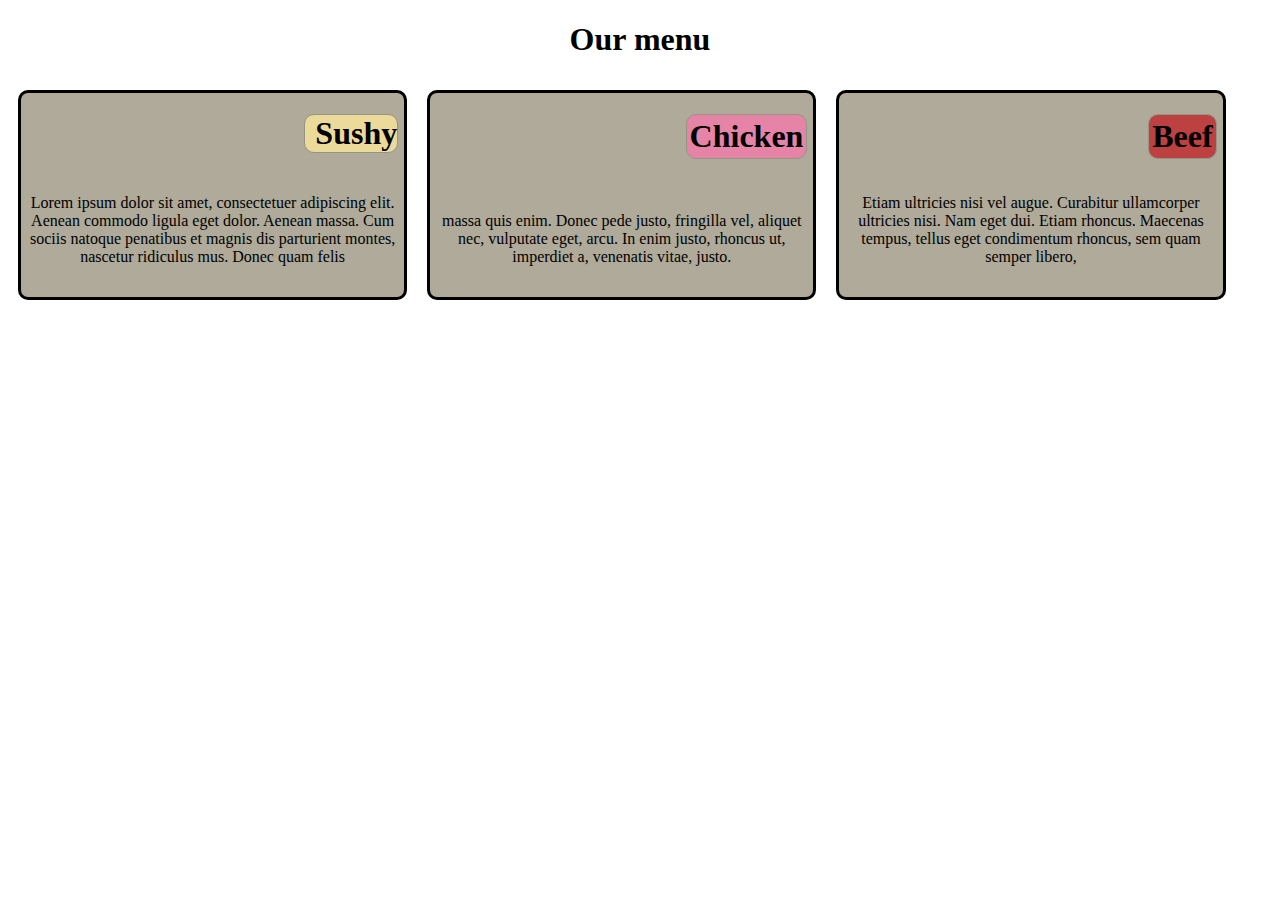
==== mod2_solution/index.html @ 2599a92e "Add files via upload" ====
<!DOCTYPE html>
<html>
<head>
	<title></title>
	<meta charset="utf-8">
	<link rel="stylesheet" type="text/css" href="css.css">
</head>
<body>
	<h1> Our menu</h1>
	<div class="row">
		<section class="  col-lg-4 col-md-6 col-sm-12">
			<h1 id="ids">Sushy</h1>
			<p>
				Lorem ipsum dolor sit amet, consectetuer adipiscing elit. Aenean commodo ligula eget dolor. Aenean massa. Cum sociis natoque penatibus et magnis dis parturient montes, nascetur ridiculus mus. Donec quam felis
				
			</p>
		</section>
		<section class="  col-lg-4 col-md-6 col-sm-12">
			<h1 id="idc">Chicken</h1>
			<p>
				massa quis enim. Donec pede justo, fringilla vel, aliquet nec, vulputate eget, arcu. In enim justo, rhoncus ut, imperdiet a, venenatis vitae, justo. 
				
			</p>
		</section>
		<section class="  col-lg-4 col-md-12 col-sm-12">
			<h1 id="idb"> Beef</h1>
			<p>
				Etiam ultricies nisi vel augue. Curabitur ullamcorper ultricies nisi. Nam eget dui. Etiam rhoncus. Maecenas tempus, tellus eget condimentum rhoncus, sem quam semper libero,
				
			</p>
		</section>
	</div>
</body>
</html>
---- mod2_solution/css.css ----
body>h1 {
			text-align: center ; 
			font-family: cursive ;
		}
			section
		{
			margin: 10px ; 
			text-align: center;
			background-color: #AFAA99 ;
			border: solid  black ;
			border-radius: 10px;
			height: 200px ;
			position: relative; 
		}
		section>h1 
		{	position: absolute;
			top: 0 ; 
			right: 0 ; 
			text-align: right ; 
			border: solid #939684 1px;
			margin-right: 6px ; 
			font-family: fantasy;
			margin-left:0; ;
			padding-right: 0 ; 
			border-radius: 10px;
			
		}
		section>p 
		{
			
			font-family: cursive ;
			margin-right: auto ; 
			margin-left: auto ;  
			position: absolute;
			bottom: 15px ;
			left: 0 ;
		}

		#idc 
		{	
			background-color: #E584A6 ; 
			
			padding: 3px ;
		}
		#ids
		{	
			
			background-color: #ECDA9B ;
			padding-left :10px ;

		}
		#idb 
		{	
			
			background-color: #BD4141 ; 
			padding: 3px ;

		}
		.row 
		{
			width: 100% ;
		}
		@media(min-width: 992px)
		{
			.col-lg-1,.col-lg-2,.col-lg-3,.col-lg-4,.col-lg-5,.col-lg-6,.col-lg-7,.col-lg-8,.col-lg-9,.col-lg-10,.col-lg-11,.col-lg-12 {
				float:left;
				padding: 2px ; 
			}
			.col-lg-1 {
				width: 8.33%;
			}
			.col-lg-2 {
				width: 16.66%;
			}
			.col-lg-3 {
				width: 25%;
			}
			.col-lg-4 {
				width: 30%;
			}
			.col-lg-5 {
				width: 41.66%;
			}
			.col-lg-6 {
				width: 50%;
			}
			.col-lg-7 {
				width: 58.33%;
			}
			.col-lg-8 {
				width: 66.66%;
			}
			.col-lg-9 {
				width: 79.99%;
			}
			.col-lg-10 {
				width: 83.33%;
			}
			.col-lg-11 {
				width: 91.66%;
			}
			.col-lg-12 {
				width: 100%;
			}
		}
		@media ( min-width: 768px) and (max-width: 991px)
		{

			.col-md-1,.col-md-2,.col-md-3,.col-md-4,.col-md-5,.col-md-6,.col-md-7,.col-md-8,.col-md-9,.col-md-10,.col-md-11,.col-md-12 {
				float:left;
				padding: 2px ; 
			}
			.col-md-1 {
				width: 8.33%;
			}
			.col-md-2 {
				width: 16.66%;
			}
			.col-md-3 {
				width: 25%;
			}
			.col-md-4 {
				width: 33.33%;
			}
			.col-md-5 {
				width: 41.66%;
			}
			.col-md-6 {
				width: 45%;
			}
			.col-md-7 {
				width: 58.33%;
			}
			.col-md-8 {
				width: 66.66%;
			}
			.col-md-9 {
				width: 79.99%;
			}
			.col-md-10 {
				width: 83.33%;
			}
			.col-md-11 {
				width: 91.66%;
			}
			.col-md-12 {
				width: 95%;
			}
			section>h1
			 {
			 	front-size: .5em;

			  }
			  section>p 
		{
			
			font-family: cursive ;
			margin-right: auto ; 
			margin-left: auto ;  
			position: absolute;
			bottom: 0 ;
			left: 0 ;

		}

		}
		@media (max-width: 767px)
		{

			.col-md-1,.col-md-2,.col-md-3,.col-md-4,.col-md-5,.col-md-6,.col-md-7,.col-md-8,.col-md-9,.col-md-10,.col-md-11,.col-md-12 {
				float:left;
				border : 1px solid black  ;
				padding: 2px ; 
			}
			.col-sm-1 {
				width: 8.33%;
			}
			.col-sm-2 {
				width: 16.66%;
			}
			.col-sm-3 {
				width: 25%;
			}
			.col-sm-4 {
				width: 33.33%;
			}
			.col-sm-5 {
				width: 41.66%;
			}
			.col-sm-6 {
				width: 50%;
			}
			.col-sm-7 {
				width: 58.33%;
			}
			.col-sm-8 {
				width: 66.66%;
			}
			.col-sm-9 {
				width: 79.99%;
			}
			.col-sm-10 {
				width: 83.33%;
			}
			.col-sm-11 {
				width: 91.66%;
			}
			.col-sm-12 {
				width: 98%;
			}
		}
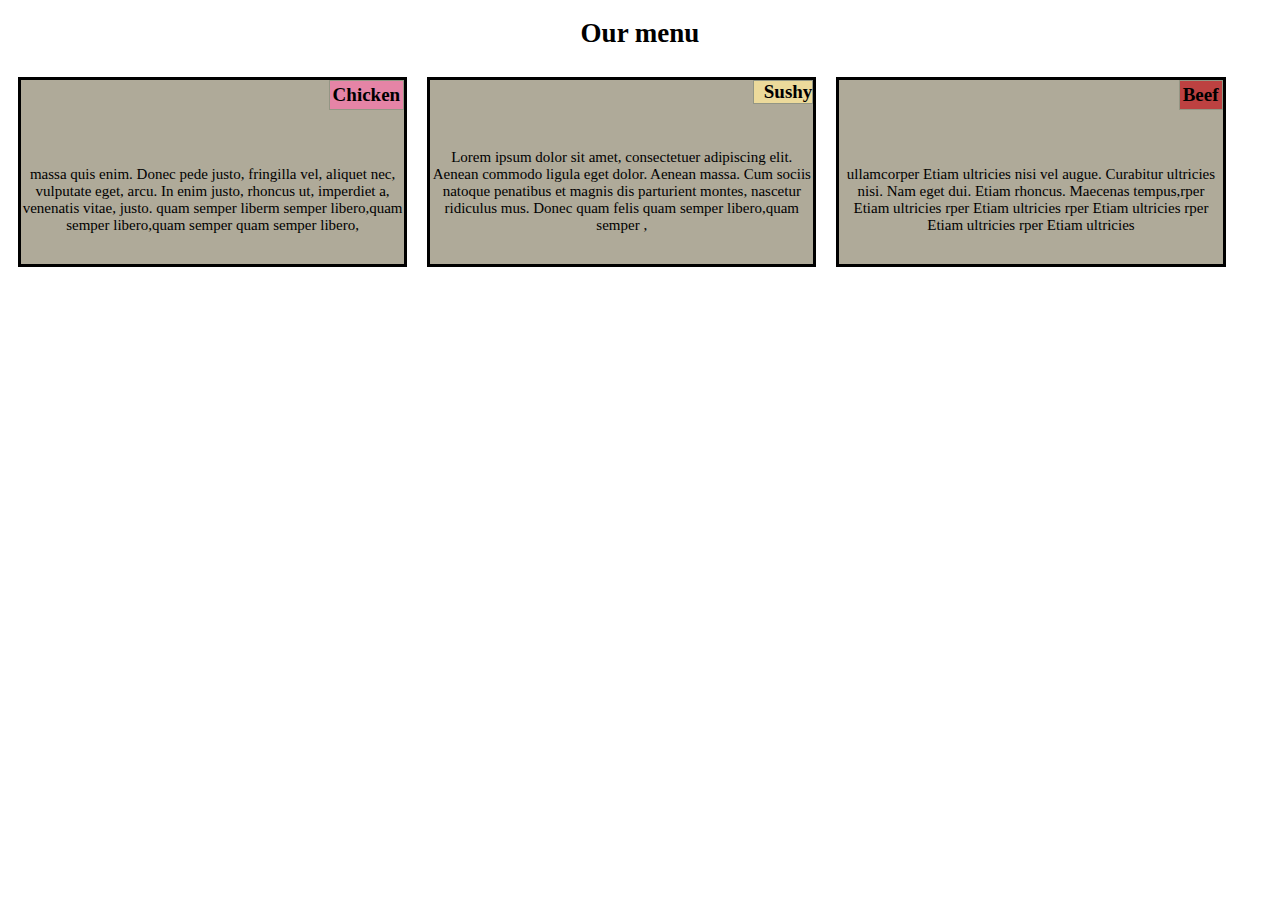
==== commit ce0cd384: "index.html" ====
--- a/mod2_solution/index.html
+++ b/mod2_solution/index.html
@@ -1,34 +1,34 @@
 <!DOCTYPE html>
-<html>
+<html lang="en" >
 <head>
-	<title></title>
+	<title> assignment mod 2</title>
 	<meta charset="utf-8">
+	<meta name="viewport" content="width=device-width, initial-scale=1">
 	<link rel="stylesheet" type="text/css" href="css.css">
 </head>
 <body>
 	<h1> Our menu</h1>
 	<div class="row">
-		<section class="  col-lg-4 col-md-6 col-sm-12">
-			<h1 id="ids">Sushy</h1>
+		 <section class="  col-lg-4 col-md-6 col-sm-12">
+			<h1 id="idc">Chicken</h1>
 			<p>
-				Lorem ipsum dolor sit amet, consectetuer adipiscing elit. Aenean commodo ligula eget dolor. Aenean massa. Cum sociis natoque penatibus et magnis dis parturient montes, nascetur ridiculus mus. Donec quam felis
+				massa quis enim. Donec pede justo, fringilla vel, aliquet nec, vulputate eget, arcu. In enim justo, rhoncus ut, imperdiet a, venenatis vitae, justo. quam semper liberm semper libero,quam semper libero,quam semper quam semper libero,
 				
 			</p>
 		</section>
 		<section class="  col-lg-4 col-md-6 col-sm-12">
-			<h1 id="idc">Chicken</h1>
+			<h1 id="ids">Sushy</h1>
 			<p>
-				massa quis enim. Donec pede justo, fringilla vel, aliquet nec, vulputate eget, arcu. In enim justo, rhoncus ut, imperdiet a, venenatis vitae, justo. 
+				Lorem ipsum dolor sit amet, consectetuer adipiscing elit. Aenean commodo ligula eget dolor. Aenean massa. Cum sociis natoque penatibus et magnis dis parturient montes, nascetur ridiculus mus. Donec quam felis quam semper libero,quam semper ,
 				
 			</p>
 		</section>
 		<section class="  col-lg-4 col-md-12 col-sm-12">
 			<h1 id="idb"> Beef</h1>
 			<p>
-				Etiam ultricies nisi vel augue. Curabitur ullamcorper ultricies nisi. Nam eget dui. Etiam rhoncus. Maecenas tempus, tellus eget condimentum rhoncus, sem quam semper libero,
-				
+				ullamcorper Etiam ultricies nisi vel augue. Curabitur  ultricies nisi. Nam eget dui. Etiam rhoncus. Maecenas tempus,rper Etiam ultricies rper Etiam ultricies rper Etiam ultricies rper Etiam ultricies rper Etiam ultricies 
 			</p>
 		</section>
 	</div>
 </body>
-</html>+</html>
--- a/mod2_solution/css.css
+++ b/mod2_solution/css.css
@@ -1,6 +1,7 @@
-	
+
 
 		body>h1 {
+			font-size: 27px ; 
 			text-align: center ; 
 			font-family: cursive ;
 		}
@@ -10,26 +11,24 @@
 			text-align: center;
 			background-color: #AFAA99 ;
 			border: solid  black ;
-			border-radius: 10px;
-			height: 200px ;
+			height: 180px ;
 			position: relative; 
 		}
 		section>h1 
 		{	position: absolute;
+			font-size: 19px ;
 			top: 0 ; 
 			right: 0 ; 
 			text-align: right ; 
 			border: solid #939684 1px;
-			margin-right: 6px ; 
+			margin:0;
 			font-family: fantasy;
 			margin-left:0; ;
 			padding-right: 0 ; 
-			border-radius: 10px;
-			
-		}
+			}
 		section>p 
 		{
-			
+			font-size : 15px ; 
 			font-family: cursive ;
 			margin-right: auto ; 
 			margin-left: auto ;  
@@ -210,4 +209,4 @@
 			.col-sm-12 {
 				width: 98%;
 			}
-		}+		}
